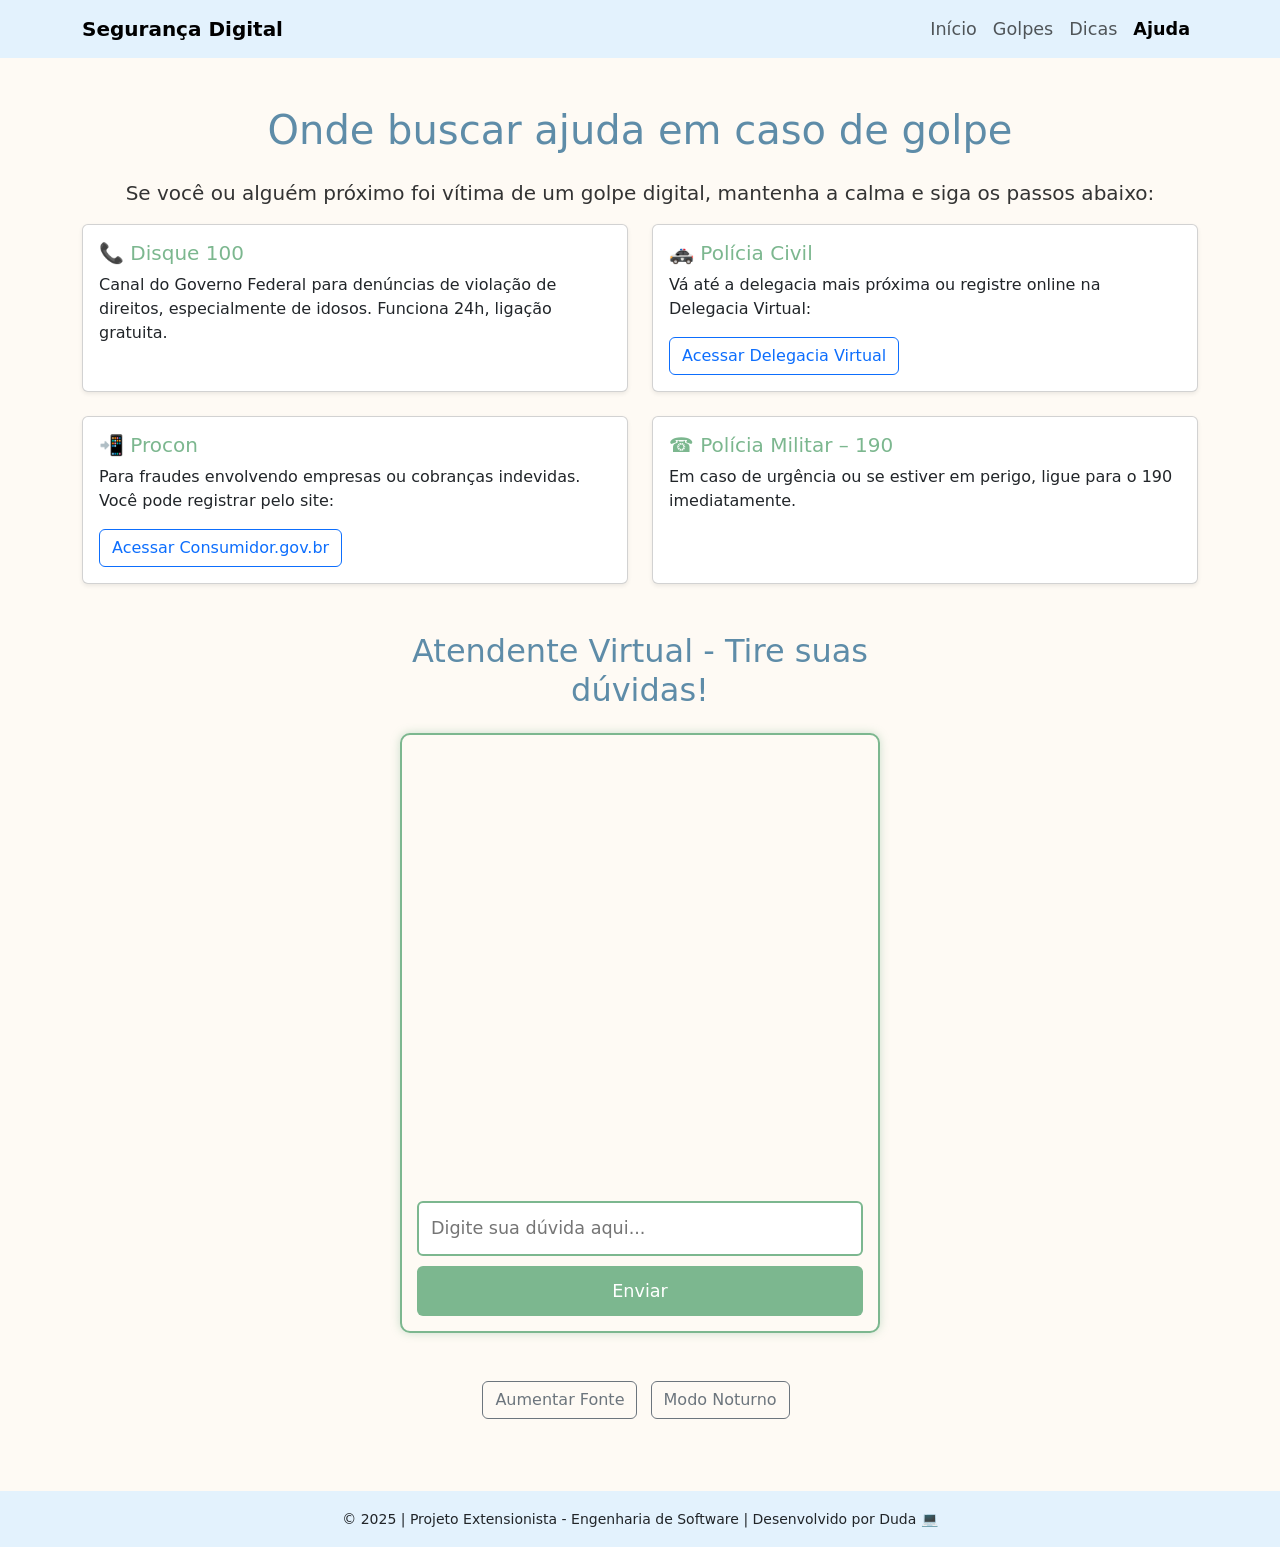
==== ajuda.html @ 57dff258 "first commit" ====
<!DOCTYPE html>
<html lang="pt-BR">
  <head>
    <meta charset="UTF-8" />
    <meta name="viewport" content="width=device-width, initial-scale=1" />
    <title>Ajuda e Denúncias | Segurança Digital</title>

    <!-- Bootstrap -->
    <link
      href="https://cdn.jsdelivr.net/npm/bootstrap@5.3.2/dist/css/bootstrap.min.css"
      rel="stylesheet"
    />
    <link rel="stylesheet" href="style.css" />
    <script defer src="script.js"></script>
  </head>
  <body class="bg-pastel">
    <nav class="navbar navbar-expand-lg navbar-light bg-pastel-secondary">
      <div class="container">
        <a class="navbar-brand fw-bold" href="index.html">Segurança Digital</a>
        <button
          class="navbar-toggler"
          type="button"
          data-bs-toggle="collapse"
          data-bs-target="#menu"
        >
          <span class="navbar-toggler-icon"></span>
        </button>
        <div class="collapse navbar-collapse" id="menu">
          <ul class="navbar-nav ms-auto">
            <li class="nav-item">
              <a class="nav-link" href="index.html">Início</a>
            </li>
            <li class="nav-item">
              <a class="nav-link" href="golpes.html">Golpes</a>
            </li>
            <li class="nav-item">
              <a class="nav-link" href="dicas.html">Dicas</a>
            </li>
            <li class="nav-item">
              <a class="nav-link active fw-bold" href="#">Ajuda</a>
            </li>
          </ul>
        </div>
      </div>
    </nav>

    <main class="container py-5">
      <h1 class="text-center text-primary mb-4">
        Onde buscar ajuda em caso de golpe
      </h1>
      <p class="lead text-center">
        Se você ou alguém próximo foi vítima de um golpe digital, mantenha a
        calma e siga os passos abaixo:
      </p>

      <div class="row g-4">
        <!-- Bloco 1 -->
        <div class="col-md-6">
          <div class="card shadow-sm h-100">
            <div class="card-body">
              <h5 class="card-title text-success">📞 Disque 100</h5>
              <p class="card-text">
                Canal do Governo Federal para denúncias de violação de direitos,
                especialmente de idosos. Funciona 24h, ligação gratuita.
              </p>
            </div>
          </div>
        </div>

        <!-- Bloco 2 -->
        <div class="col-md-6">
          <div class="card shadow-sm h-100">
            <div class="card-body">
              <h5 class="card-title text-success">🚓 Polícia Civil</h5>
              <p class="card-text">
                Vá até a delegacia mais próxima ou registre online na Delegacia
                Virtual:
              </p>
              <a
                href="https://delegaciavirtual.sids.mg.gov.br"
                target="_blank"
                class="btn btn-outline-primary"
                >Acessar Delegacia Virtual</a
              >
            </div>
          </div>
        </div>

        <!-- Bloco 3 -->
        <div class="col-md-6">
          <div class="card shadow-sm h-100">
            <div class="card-body">
              <h5 class="card-title text-success">📲 Procon</h5>
              <p class="card-text">
                Para fraudes envolvendo empresas ou cobranças indevidas. Você
                pode registrar pelo site:
              </p>
              <a
                href="https://www.consumidor.gov.br"
                target="_blank"
                class="btn btn-outline-primary"
                >Acessar Consumidor.gov.br</a
              >
            </div>
          </div>
        </div>

        <!-- Bloco 4 -->
        <div class="col-md-6">
          <div class="card shadow-sm h-100">
            <div class="card-body">
              <h5 class="card-title text-success">☎️ Polícia Militar – 190</h5>
              <p class="card-text">
                Em caso de urgência ou se estiver em perigo, ligue para o 190
                imediatamente.
              </p>
            </div>
          </div>
        </div>
      </div>

      <!-- Chat Virtual - Coloque esse bloco dentro da tag <main> no ajuda.html, depois do conteúdo atual -->

      <section
        class="my-5"
        style="max-width: 480px; margin-left: auto; margin-right: auto"
      >
        <h2 class="text-center text-primary mb-4">
          Atendente Virtual - Tire suas dúvidas!
        </h2>

        <div
          id="chat-container"
          style="
            border: 2px solid #7cb78f;
            border-radius: 10px;
            background: #fefaf4;
            padding: 15px;
            height: 600px;
            display: flex;
            flex-direction: column;
            box-shadow: 0 0 10px rgba(124, 183, 143, 0.4);
          "
        >
          <div
            id="chat-window"
            style="
              flex-grow: 1;
              overflow-y: auto;
              font-size: 1.15rem;
              margin-bottom: 10px;
              padding-right: 5px;
            "
            aria-live="polite"
            aria-label="Mensagens do chat"
          ></div>

          <input
            id="chat-input"
            type="text"
            aria-label="Digite sua pergunta"
            placeholder="Digite sua dúvida aqui..."
            style="
              padding: 12px;
              font-size: 1.1rem;
              border: 2px solid #7cb78f;
              border-radius: 6px;
              outline: none;
            "
            onkeypress="if(event.key === 'Enter'){ enviarMensagem(); }"
          />
          <button
            onclick="enviarMensagem()"
            style="
              margin-top: 10px;
              width: 100%;
              background: #7cb78f;
              color: white;
              font-size: 1.1rem;
              padding: 12px;
              border: none;
              border-radius: 6px;
              cursor: pointer;
            "
            aria-label="Enviar mensagem"
          >
            Enviar
          </button>
        </div>
      </section>

      <div class="text-center mt-4">
        <button
          onclick="aumentarFonte()"
          class="btn btn-outline-secondary me-2"
        >
          Aumentar Fonte
        </button>
        <button onclick="modoNoturno()" class="btn btn-outline-secondary me-2">
          Modo Noturno
        </button>
      </div>
    </main>

    <footer class="bg-pastel-secondary text-center text-dark py-3 mt-4">
      <small
        >&copy; 2025 | Projeto Extensionista - Engenharia de Software |
        Desenvolvido por Duda 💻</small
      >
    </footer>

    <script src="https://cdn.jsdelivr.net/npm/bootstrap@5.3.2/dist/js/bootstrap.bundle.min.js"></script>
  </body>
</html>
---- style.css ----
body.bg-pastel {
  background-color: #fefaf4;
  color: #333;
}

.bg-pastel-secondary {
  background-color: #e3f2fd;
}

.text-primary {
  color: #5e8ca8 !important;
}

.text-success {
  color: #7cb78f !important;
}

a.nav-link {
  font-size: 1.1rem;
}

/* Estilo padrão (modo claro) */
#chat-container {
  background-color: #fefaf4;
}

#chat-window div {
  color: #333;
}

/* Modo noturno */
.bg-dark #chat-container {
  background-color: #1e1e1e !important; /* fundo escuro */
}

.bg-dark #chat-window div {
  color: #fefaf4 !important; /* texto claro no modo escuro */
}

.bg-dark #chat-input {
  background-color: #2b2b2b;
  color: #fff;
  border-color: #7cb78f;
}

.bg-dark #chat-input::placeholder {
  color: #ccc;
}
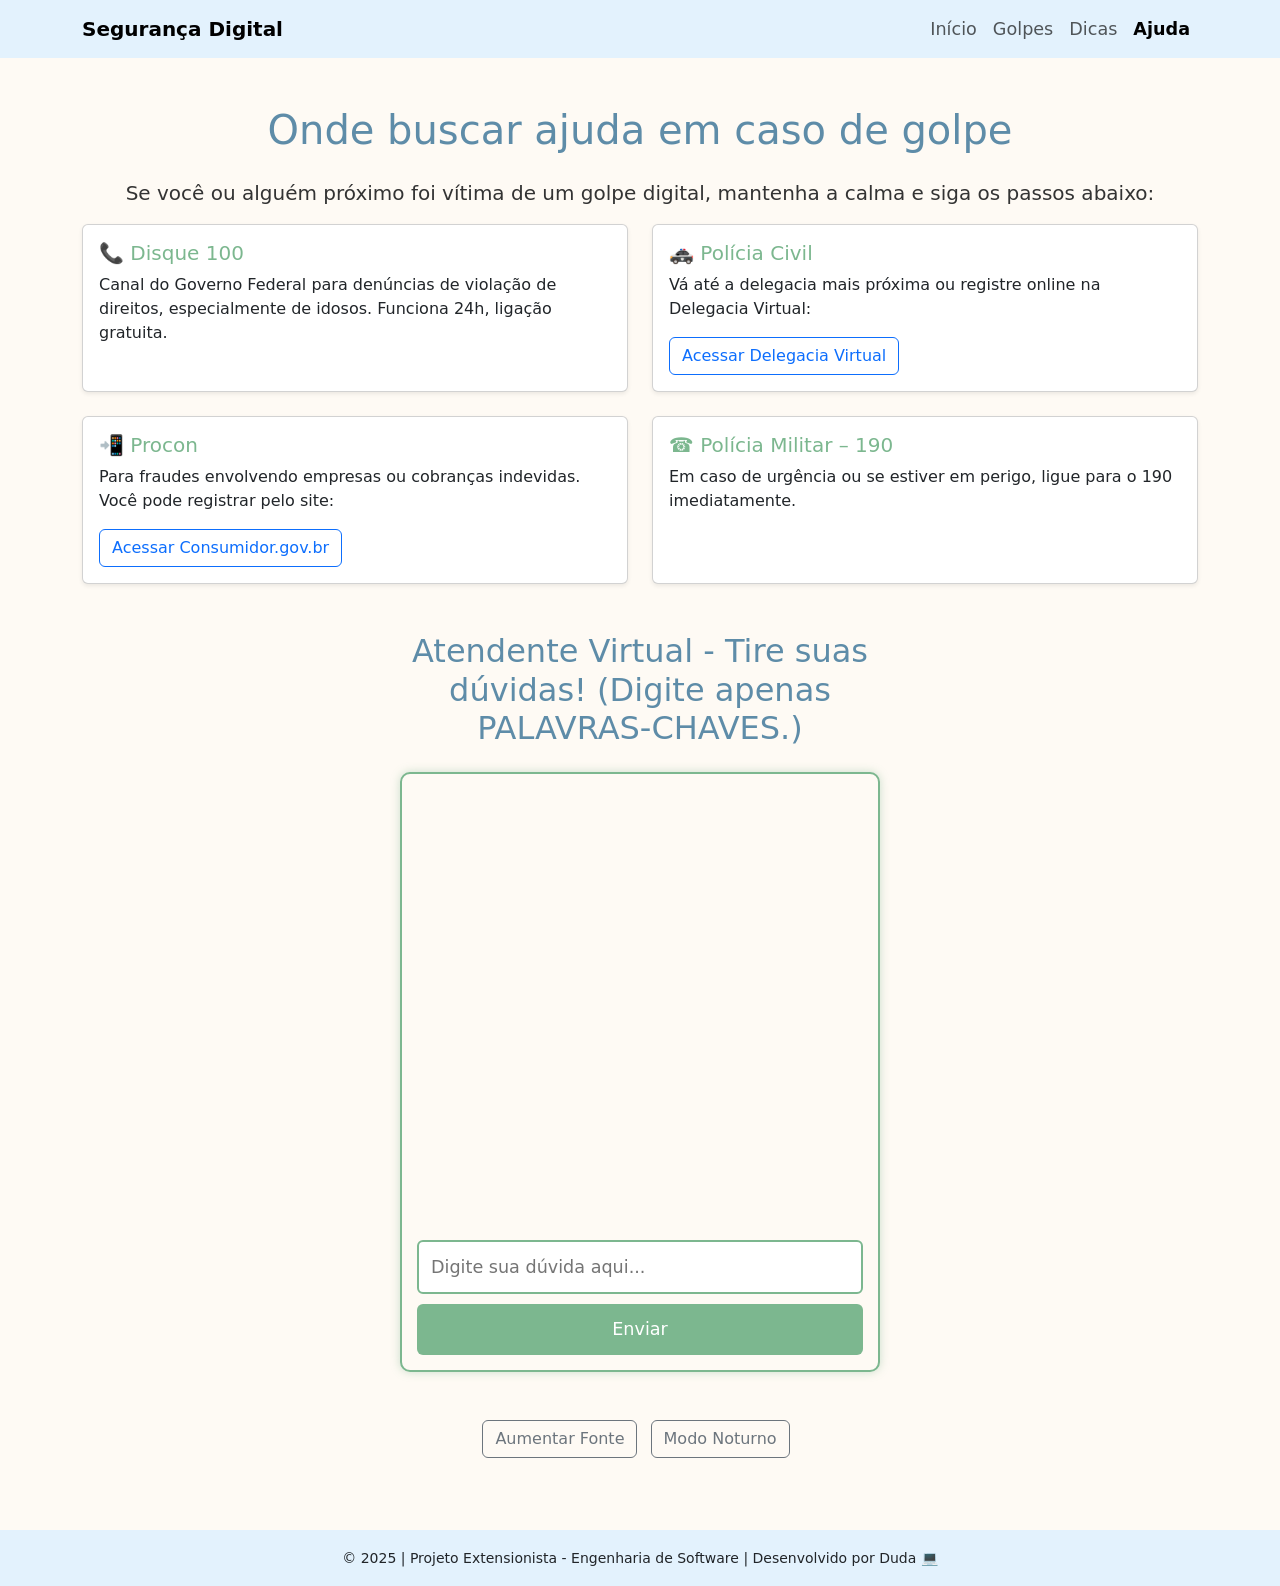
==== commit e9da3e79: "Atualizações" ====
--- a/ajuda.html
+++ b/ajuda.html
@@ -126,7 +126,8 @@
         style="max-width: 480px; margin-left: auto; margin-right: auto"
       >
         <h2 class="text-center text-primary mb-4">
-          Atendente Virtual - Tire suas dúvidas!
+          Atendente Virtual - Tire suas dúvidas! (Digite apenas
+          PALAVRAS-CHAVES.)
         </h2>
 
         <div
